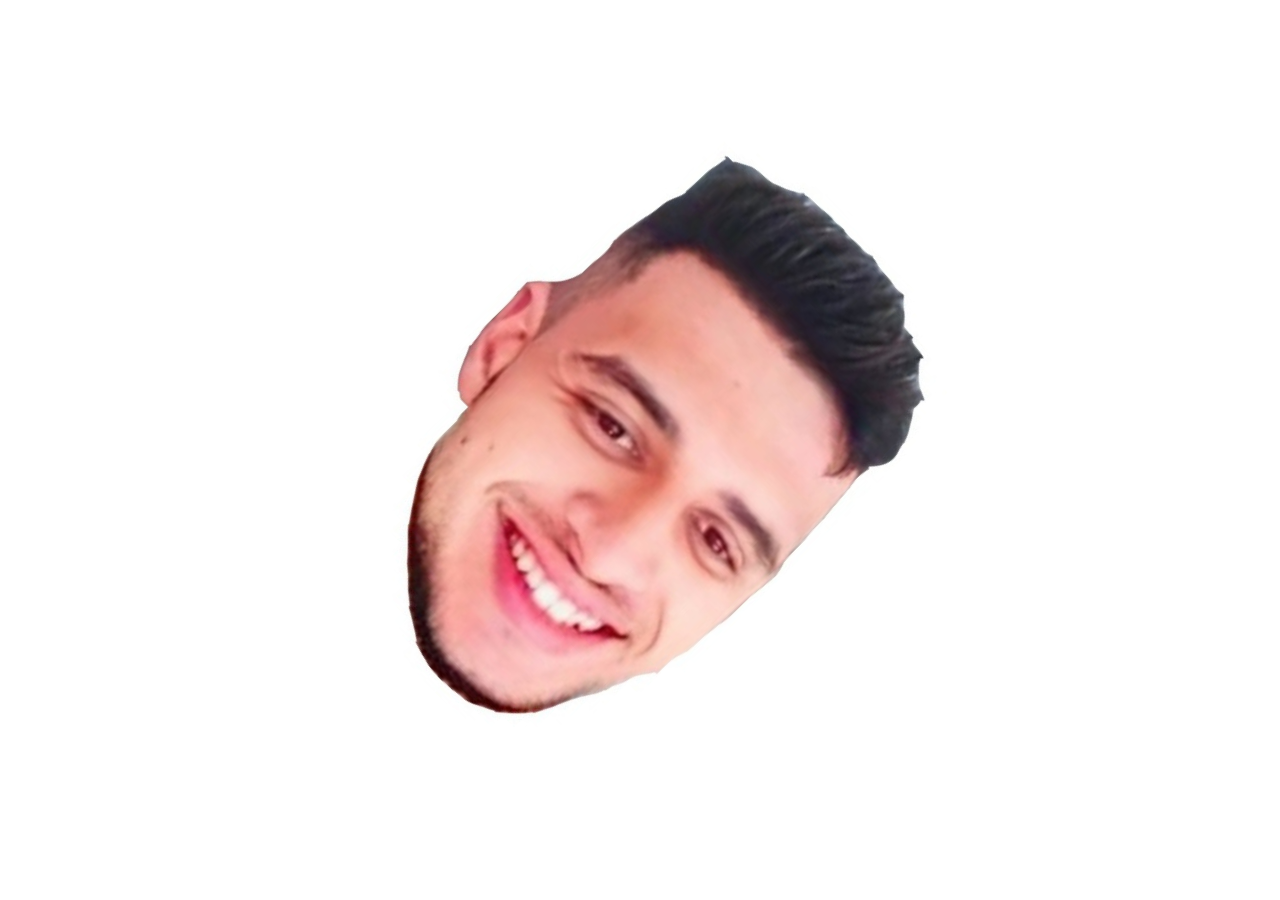
==== index.html @ 4f8a812d "chore: adiciona estrutura inicial do projeto" ====
<!doctype html>
<html lang="pt-br">

<head>

    <meta charset="utf-8">
    <meta name="viewport" content="width=device-width, initial-scale=1">

    <link href="https://cdn.jsdelivr.net/npm/bootstrap@5.0.2/dist/css/bootstrap.min.css" rel="stylesheet" integrity="sha384-EVSTQN3/azprG1Anm3QDgpJLIm9Nao0Yz1ztcQTwFspd3yD65VohhpuuCOmLASjC" crossorigin="anonymous">
    <link rel="stylesheet" href="css/style.css">

    <title>Cabeça Girando </title>
   
</head>

<body>


    <div class="h-100 d-flex align-items-center justify-content-center">
        <a href="./readme.html">
            <img id="img" src="img/cabeca.jpg">
        </a>

    </div>





    <script src="https://cdn.jsdelivr.net/npm/bootstrap@5.0.2/dist/js/bootstrap.bundle.min.js" integrity="sha384-MrcW6ZMFYlzcLA8Nl+NtUVF0sA7MsXsP1UyJoMp4YLEuNSfAP+JcXn/tWtIaxVXM" crossorigin="anonymous"></script>
    <script src="https://cdnjs.cloudflare.com/ajax/libs/gsap/3.10.4/gsap.min.js"></script>
    <script src="js/main.js"></script>


</body>

</html>
---- css/style.css ----
html,
body {
    height: 100%
}
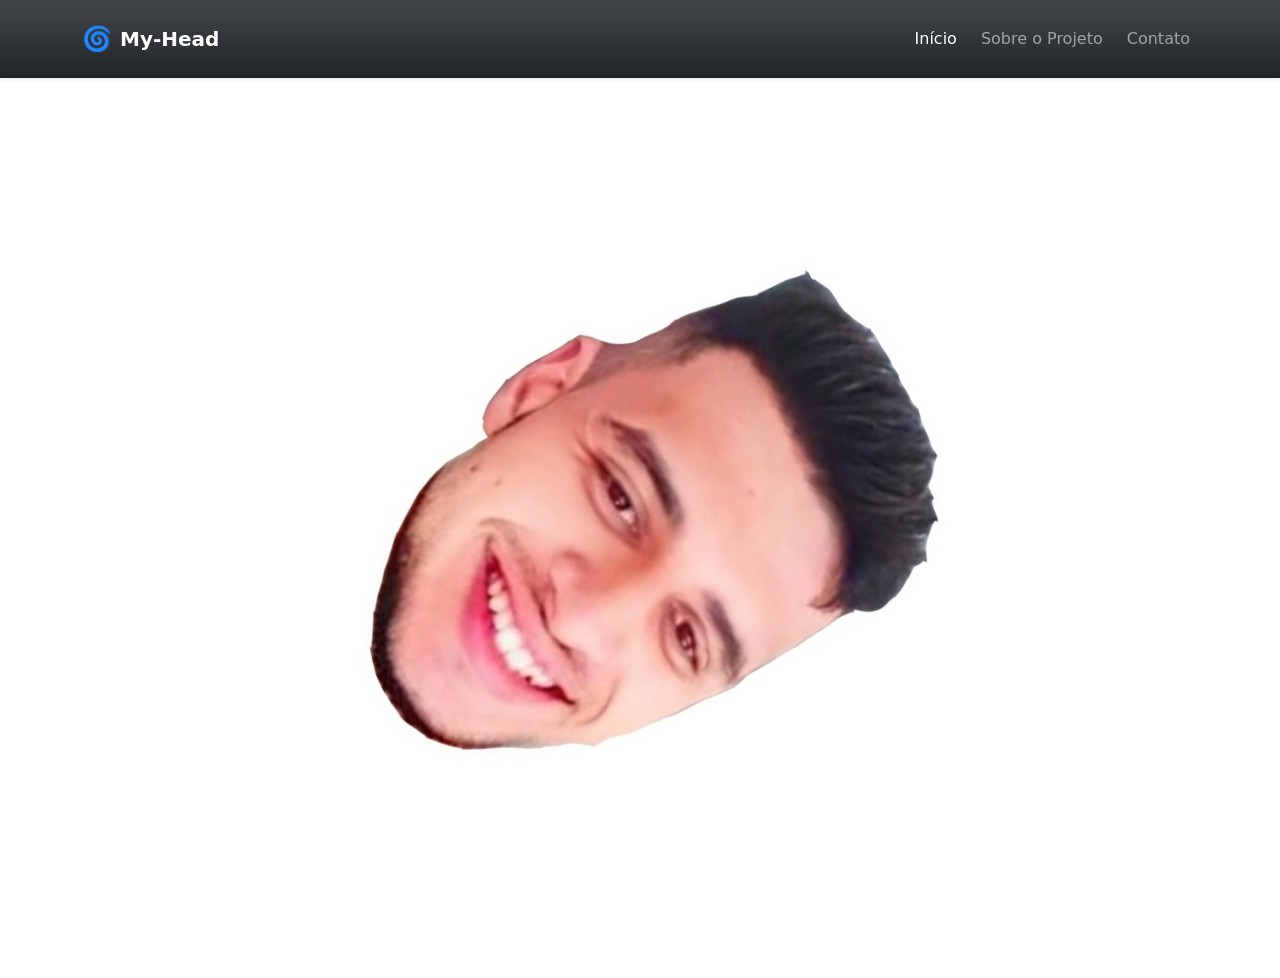
==== commit 8cdacf51: "feat: adiciona cabeçalho da página" ====
--- a/index.html
+++ b/index.html
@@ -14,13 +14,36 @@
 </head>
 
 <body>
-
+    <!-- Cabeçalho / Navbar -->
+    <header class="navbar navbar-expand-lg navbar-dark bg-dark bg-gradient py-3 shadow-sm">
+        <div class="container">
+            <a class="navbar-brand d-flex align-items-center gap-2 fw-bold" href="#">
+                <span class="fs-4">🌀</span>
+                <span>My-Head</span>
+            </a>
+            <button class="navbar-toggler" type="button" data-bs-toggle="collapse" data-bs-target="#navbarNav">
+                <span class="navbar-toggler-icon"></span>
+            </button>
+            <div class="collapse navbar-collapse justify-content-end" id="navbarNav">
+                <ul class="navbar-nav align-items-center gap-2">
+                    <li class="nav-item">
+                        <a class="nav-link active" href="#">Início</a>
+                    </li>
+                    <li class="nav-item">
+                        <a class="nav-link" href="./readme.html">Sobre o Projeto</a>
+                    </li>
+                    <li class="nav-item">
+                        <a class="nav-link" href="#contato">Contato</a>
+                    </li>
+                </ul>
+            </div>
+        </div>
+    </header>
 
     <div class="h-100 d-flex align-items-center justify-content-center">
         <a href="./readme.html">
             <img id="img" src="img/cabeca.jpg">
         </a>
-
     </div>
 
 
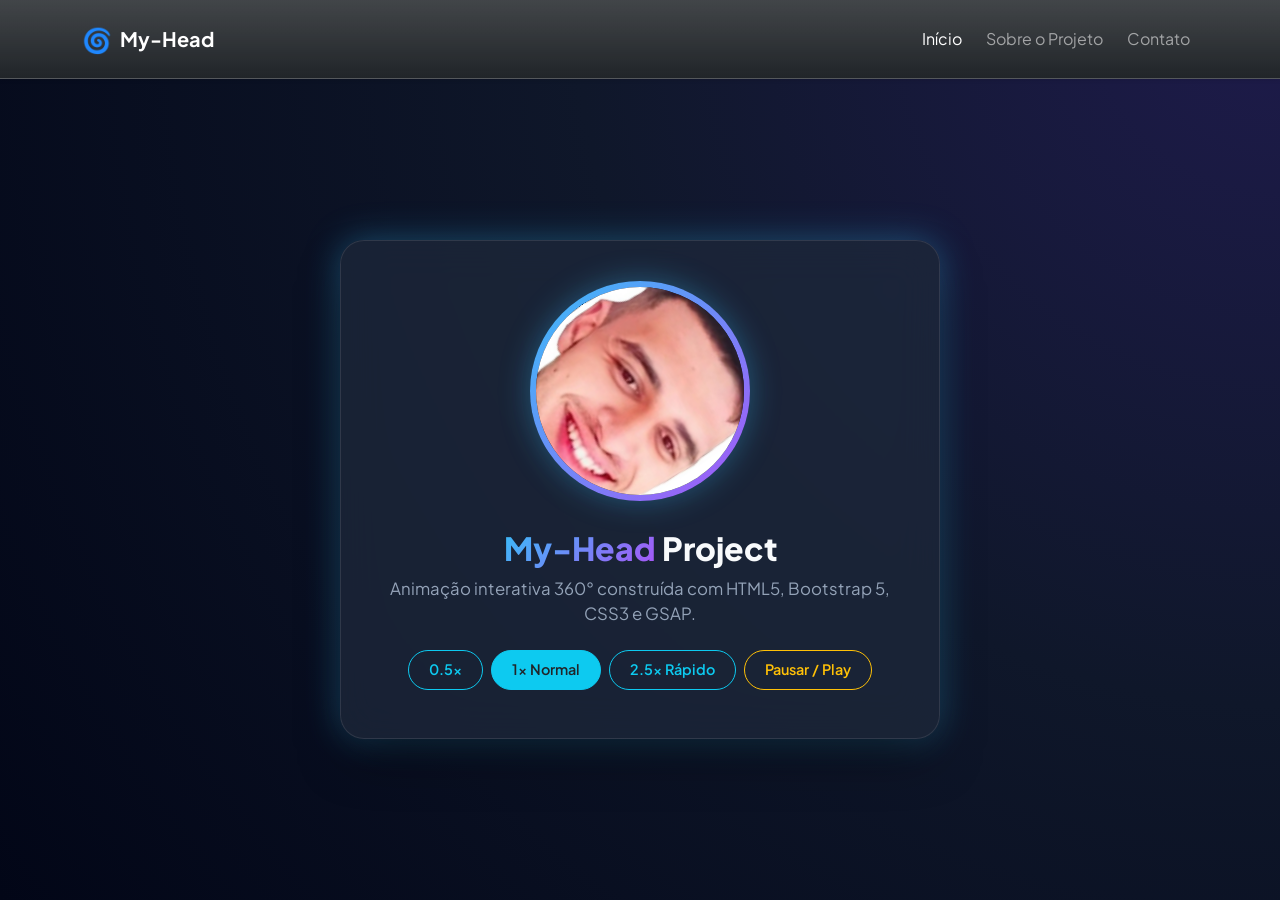
==== commit 6ed1a278: "style: melhora layout da página principal" ====
--- a/index.html
+++ b/index.html
@@ -40,11 +40,28 @@
         </div>
     </header>
 
-    <div class="h-100 d-flex align-items-center justify-content-center">
-        <a href="./readme.html">
-            <img id="img" src="img/cabeca.jpg">
-        </a>
-    </div>
+    <!-- Conteúdo Principal -->
+    <main class="main-content">
+        <div class="hero-card">
+            <div class="avatar-wrapper">
+                <div class="avatar-inner">
+                    <a href="./readme.html" title="Clique para ver mais detalhes">
+                        <img id="img" src="img/cabeca.jpg" alt="Cabeça Girando">
+                    </a>
+                </div>
+            </div>
+            
+            <h1 class="hero-title"><span class="brand-text">My-Head</span> Project</h1>
+            <p class="hero-subtitle">Animação interativa 360° construída com HTML5, Bootstrap 5, CSS3 e GSAP.</p>
+            
+            <div class="d-flex flex-wrap justify-content-center gap-2 mb-2">
+                <button class="btn btn-outline-info control-btn" onclick="setSpeed(0.5)">0.5x</button>
+                <button class="btn btn-info control-btn text-dark" onclick="setSpeed(1)">1x Normal</button>
+                <button class="btn btn-outline-info control-btn" onclick="setSpeed(2.5)">2.5x Rápido</button>
+                <button class="btn btn-outline-warning control-btn" onclick="toggleAnimation()">Pausar / Play</button>
+            </div>
+        </div>
+    </main>
 
 
 
--- a/css/style.css
+++ b/css/style.css
@@ -1,4 +1,125 @@
+@import url('https://fonts.googleapis.com/css2?family=Plus+Jakarta+Sans:wght@400;500;600;700;800&display=swap');
+
+:root {
+    --bg-primary: #0f172a;
+    --bg-secondary: #1e293b;
+    --accent-blue: #38bdf8;
+    --accent-purple: #a855f7;
+    --accent-glow: rgba(56, 189, 248, 0.35);
+    --text-main: #f8fafc;
+    --text-muted: #94a3b8;
+    --card-bg: rgba(30, 41, 59, 0.75);
+    --card-border: rgba(255, 255, 255, 0.1);
+}
+
+* {
+    margin: 0;
+    padding: 0;
+    box-sizing: border-box;
+}
+
 html,
 body {
-    height: 100%
+    min-height: 100vh;
+    font-family: 'Plus Jakarta Sans', -apple-system, BlinkMacSystemFont, 'Segoe UI', Roboto, sans-serif;
+    background: radial-gradient(circle at top right, #1e1b4b 0%, #0f172a 45%, #020617 100%);
+    color: var(--text-main);
+    display: flex;
+    flex-direction: column;
+}
+
+header {
+    background: rgba(15, 23, 42, 0.85) !important;
+    backdrop-filter: blur(16px);
+    border-bottom: 1px solid var(--card-border);
+}
+
+.brand-text {
+    background: linear-gradient(135deg, #38bdf8, #a855f7);
+    -webkit-background-clip: text;
+    -webkit-text-fill-color: transparent;
+}
+
+.main-content {
+    flex: 1;
+    display: flex;
+    align-items: center;
+    justify-content: center;
+    padding: 2.5rem 1rem;
+}
+
+.hero-card {
+    background: var(--card-bg);
+    border: 1px solid var(--card-border);
+    backdrop-filter: blur(20px);
+    border-radius: 1.5rem;
+    padding: 2.5rem;
+    box-shadow: 0 25px 50px -12px rgba(0, 0, 0, 0.5), 0 0 35px var(--accent-glow);
+    text-align: center;
+    max-width: 600px;
+    width: 100%;
+    transition: transform 0.3s ease, box-shadow 0.3s ease;
+}
+
+.hero-card:hover {
+    box-shadow: 0 30px 60px -12px rgba(0, 0, 0, 0.6), 0 0 45px rgba(168, 85, 247, 0.35);
+}
+
+.avatar-wrapper {
+    position: relative;
+    width: 220px;
+    height: 220px;
+    margin: 0 auto 1.75rem;
+    border-radius: 50%;
+    padding: 6px;
+    background: linear-gradient(135deg, var(--accent-blue), var(--accent-purple));
+    box-shadow: 0 0 30px var(--accent-glow);
+}
+
+.avatar-inner {
+    width: 100%;
+    height: 100%;
+    border-radius: 50%;
+    overflow: hidden;
+    background: #0f172a;
+    display: flex;
+    align-items: center;
+    justify-content: center;
+}
+
+#img {
+    width: 100%;
+    height: 100%;
+    object-fit: cover;
+    border-radius: 50%;
+    cursor: pointer;
+    transition: filter 0.3s ease;
+}
+
+#img:hover {
+    filter: brightness(1.1);
+}
+
+.hero-title {
+    font-weight: 800;
+    font-size: 2rem;
+    margin-bottom: 0.5rem;
+}
+
+.hero-subtitle {
+    color: var(--text-muted);
+    font-size: 1.05rem;
+    margin-bottom: 1.5rem;
+}
+
+.control-btn {
+    border-radius: 50px;
+    font-weight: 600;
+    padding: 0.5rem 1.25rem;
+    font-size: 0.9rem;
+    transition: all 0.2s ease;
+}
+
+.control-btn:hover {
+    transform: translateY(-2px);
 }
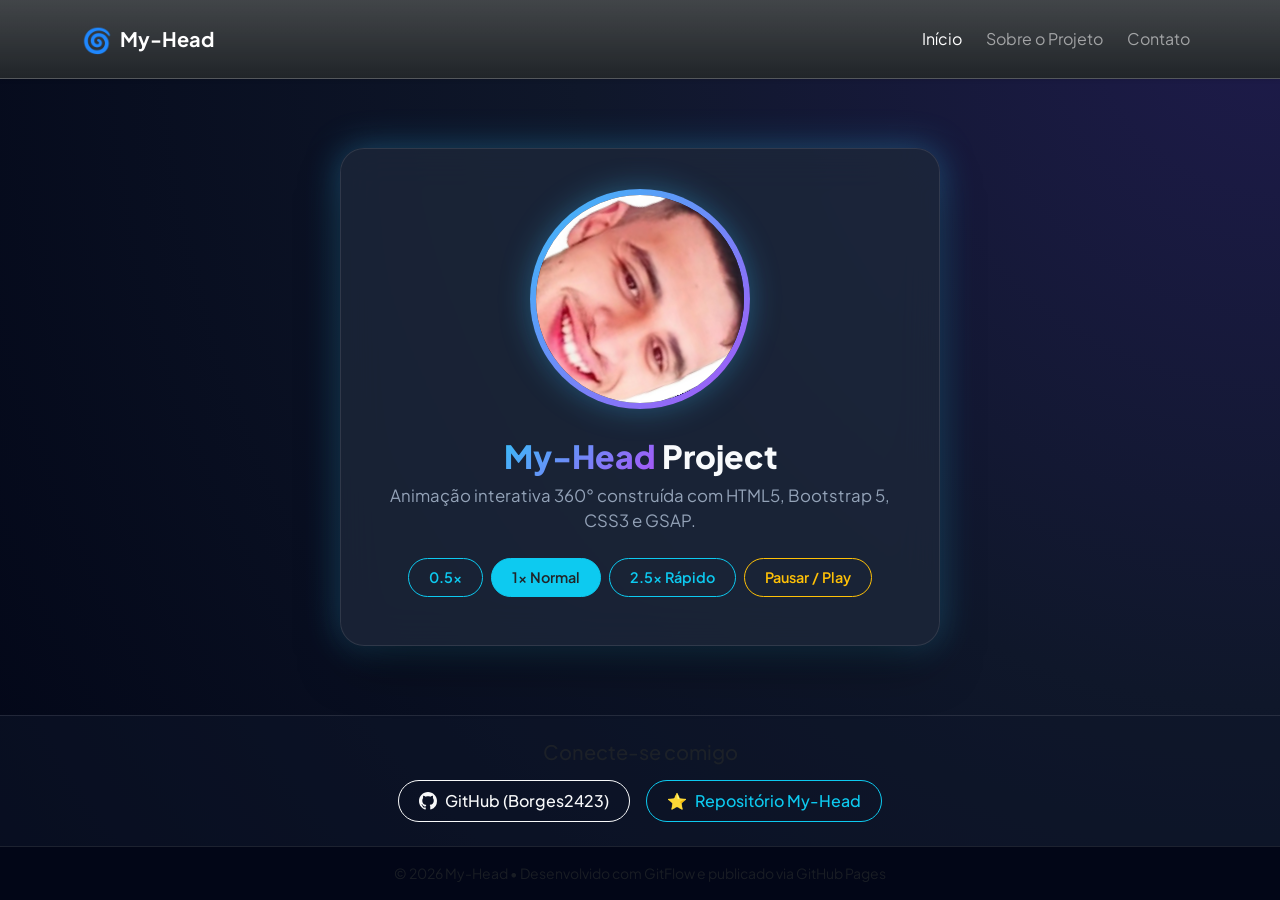
==== commit 3369d2cc: "feat: adiciona links de contato" ====
--- a/index.html
+++ b/index.html
@@ -63,15 +63,34 @@
         </div>
     </main>
 
+    <!-- Seção de Contato e Links -->
+    <section id="contato" class="contact-section py-4">
+        <div class="container text-center">
+            <h2 class="fs-5 text-muted mb-3">Conecte-se comigo</h2>
+            <div class="d-flex justify-content-center gap-3 flex-wrap">
+                <a href="https://github.com/Borges2423" target="_blank" rel="noopener noreferrer" class="btn btn-outline-light contact-link d-flex align-items-center gap-2">
+                    <svg xmlns="http://www.w3.org/2000/svg" width="18" height="18" fill="currentColor" viewBox="0 0 16 16">
+                        <path d="M8 0C3.58 0 0 3.58 0 8c0 3.54 2.29 6.53 5.47 7.59.4.07.55-.17.55-.38 0-.19-.01-.82-.01-1.49-2.01.37-2.53-.49-2.69-.94-.09-.23-.48-.94-.82-1.13-.28-.15-.68-.52-.01-.53.63-.01 1.08.58 1.23.82.72 1.21 1.87.87 2.33.66.07-.52.28-.87.51-1.07-1.78-.2-3.64-.89-3.64-3.95 0-.87.31-1.59.82-2.15-.08-.2-.36-1.02.08-2.12 0 0 .67-.21 2.2.82.64-.18 1.32-.27 2-.27.68 0 1.36.09 2 .27 1.53-1.04 2.2-.82 2.2-.82.44 1.1.16 1.92.08 2.12.51.56.82 1.27.82 2.15 0 3.07-1.87 3.75-3.65 3.95.29.25.54.73.54 1.48 0 1.07-.01 1.93-.01 2.2 0 .21.15.46.55.38A8.012 8.012 0 0 0 16 8c0-4.42-3.58-8-8-8z"/>
+                    </svg>
+                    GitHub (Borges2423)
+                </a>
+                <a href="https://github.com/Borges2423/My-Head" target="_blank" rel="noopener noreferrer" class="btn btn-outline-info contact-link d-flex align-items-center gap-2">
+                    <span>⭐</span> Repositório My-Head
+                </a>
+            </div>
+        </div>
+    </section>
 
-
-
+    <!-- Rodapé -->
+    <footer class="footer py-3 text-center border-top border-secondary border-opacity-25">
+        <div class="container">
+            <p class="text-muted small mb-0">© 2026 My-Head • Desenvolvido com GitFlow e publicado via GitHub Pages</p>
+        </div>
+    </footer>
 
     <script src="https://cdn.jsdelivr.net/npm/bootstrap@5.0.2/dist/js/bootstrap.bundle.min.js" integrity="sha384-MrcW6ZMFYlzcLA8Nl+NtUVF0sA7MsXsP1UyJoMp4YLEuNSfAP+JcXn/tWtIaxVXM" crossorigin="anonymous"></script>
     <script src="https://cdnjs.cloudflare.com/ajax/libs/gsap/3.10.4/gsap.min.js"></script>
     <script src="js/main.js"></script>
-
-
 </body>
 
 </html>
--- a/css/style.css
+++ b/css/style.css
@@ -122,4 +122,25 @@
 
 .control-btn:hover {
     transform: translateY(-2px);
+}
+
+.contact-section {
+    background: rgba(15, 23, 42, 0.5);
+    border-top: 1px solid var(--card-border);
+}
+
+.contact-link {
+    border-radius: 50px;
+    padding: 0.5rem 1.25rem;
+    font-weight: 500;
+    transition: all 0.25s ease;
+}
+
+.contact-link:hover {
+    transform: translateY(-2px);
+    box-shadow: 0 4px 15px rgba(56, 189, 248, 0.25);
+}
+
+.footer {
+    background: #020617;
 }
